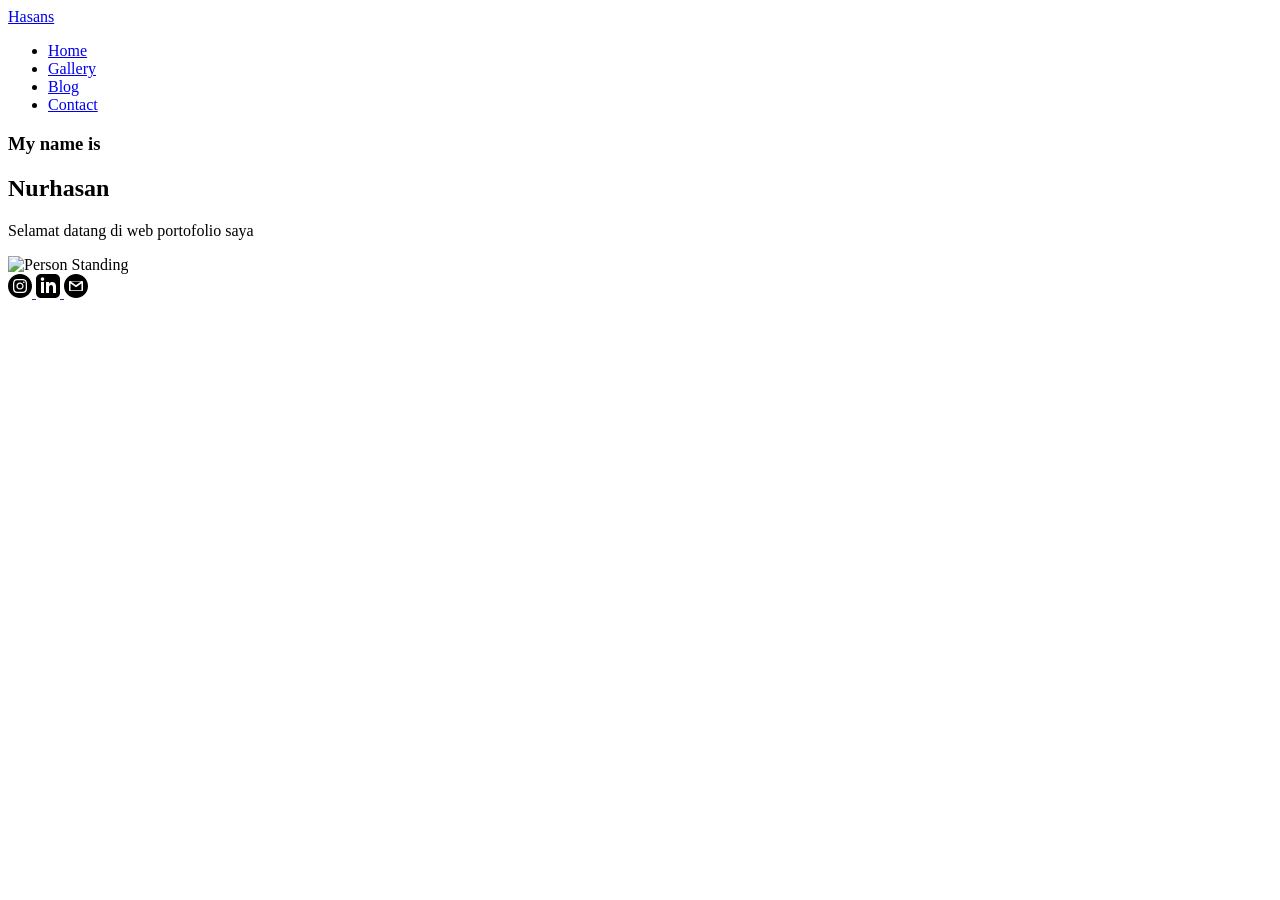
==== index.html @ 63d7e7f8 "Update Css" ====
<!DOCTYPE html>
<html lang="en">
  <head>
    <meta charset="UTF-8" />
    <meta name="viewport" content="width=device-width, initial-scale=1.0" />
    <link rel="stylesheet" href="/HomePage/style/style.css" />
    <title>Nurhasan</title>
  </head>
  <body>
    <!-- Header -->
    <header>
      <div class="main-container">
        <div class="nav">
          <div class="logo">
            <a href="/">Hasans</a>
          </div>

          <nav>
            <ul>
              <li><a href="/HomePage/index.html">Home</a></li>
              <li><a href="/HomePage/Gallery.html">Gallery</a></li>
              <li><a href="/HomePage/Blog.html">Blog</a></li>
              <li><a href="/HomePage/Contact.html">Contact</a></li>
            </ul>
          </nav>
          <div class="burger">
            <div class="line1"></div>
            <div class="line2"></div>
            <div class="line3"></div>
          </div>
        </div>
      </div>
    </header>
    <section id="hero">
      <div class="hero-left">
        <h3 class="pre-title">My name is</h3>
        <h1 class="hero-name">Nur<span>hasan</span></h1>
        <p>Selamat datang di web portofolio saya</p>
      </div>
      <div class="hero-right">
        <img src="/HomePage/Images/hero.png" alt="Person Standing" />
      </div>
    </section>
    <!-- end header -->

    <!-- footer -->
    <footer>
      <div class="footer-icons">
        <a href="">
          <svg
            xmlns="http://www.w3.org/2000/svg"
            width="24"
            height="24"
            viewBox="0 0 24 24"
          >
            <path
              d="M14.829 6.302c-.738-.034-.96-.04-2.829-.04s-2.09.007-2.828.04c-1.899.087-2.783.986-2.87 2.87-.033.738-.041.959-.041 2.828s.008 2.09.041 2.829c.087 1.879.967 2.783 2.87 2.87.737.033.959.041 2.828.041 1.87 0 2.091-.007 2.829-.041 1.899-.086 2.782-.988 2.87-2.87.033-.738.04-.96.04-2.829s-.007-2.09-.04-2.828c-.088-1.883-.973-2.783-2.87-2.87zm-2.829 9.293c-1.985 0-3.595-1.609-3.595-3.595 0-1.985 1.61-3.594 3.595-3.594s3.595 1.609 3.595 3.594c0 1.985-1.61 3.595-3.595 3.595zm3.737-6.491c-.464 0-.84-.376-.84-.84 0-.464.376-.84.84-.84.464 0 .84.376.84.84 0 .463-.376.84-.84.84zm-1.404 2.896c0 1.289-1.045 2.333-2.333 2.333s-2.333-1.044-2.333-2.333c0-1.289 1.045-2.333 2.333-2.333s2.333 1.044 2.333 2.333zm-2.333-12c-6.627 0-12 5.373-12 12s5.373 12 12 12 12-5.373 12-12-5.373-12-12-12zm6.958 14.886c-.115 2.545-1.532 3.955-4.071 4.072-.747.034-.986.042-2.887.042s-2.139-.008-2.886-.042c-2.544-.117-3.955-1.529-4.072-4.072-.034-.746-.042-.985-.042-2.886 0-1.901.008-2.139.042-2.886.117-2.544 1.529-3.955 4.072-4.071.747-.035.985-.043 2.886-.043s2.14.008 2.887.043c2.545.117 3.957 1.532 4.071 4.071.034.747.042.985.042 2.886 0 1.901-.008 2.14-.042 2.886z"
            />
          </svg>
        </a>
        <a href="">
          <svg
            xmlns="http://www.w3.org/2000/svg"
            width="24"
            height="24"
            viewBox="0 0 24 24"
          >
            <path
              d="M19 0h-14c-2.761 0-5 2.239-5 5v14c0 2.761 2.239 5 5 5h14c2.762 0 5-2.239 5-5v-14c0-2.761-2.238-5-5-5zm-11 19h-3v-11h3v11zm-1.5-12.268c-.966 0-1.75-.79-1.75-1.764s.784-1.764 1.75-1.764 1.75.79 1.75 1.764-.783 1.764-1.75 1.764zm13.5 12.268h-3v-5.604c0-3.368-4-3.113-4 0v5.604h-3v-11h3v1.765c1.396-2.586 7-2.777 7 2.476v6.759z"
            />
          </svg>
        </a>
        <a href="">
          <svg
            width="24"
            height="24"
            xmlns="http://www.w3.org/2000/svg"
            fill-rule="evenodd"
            clip-rule="evenodd"
          >
            <path
              d="M12 0c-6.626 0-12 5.372-12 12 0 6.627 5.374 12 12 12 6.627 0 12-5.373 12-12 0-6.628-5.373-12-12-12zm6.001 16.917c.552 0 .999-.448.999-.999v-7.919c0-.551-.448-.999-.999-.999h-12.002c-.551 0-.999.448-.999.999v7.919c0 .551.448.999.999.999h12.002zm-6.001-3.55l-5.45-3.782-.011 6.748h10.899v-6.748l-5.438 3.782zm5.174-5.784c-1.527 1.064-5.174 3.634-5.174 3.634l-5.203-3.634h10.377z"
            />
          </svg>
        </a>
      </div>
    </footer>
    <!-- end footer -->
  </body>
</html>
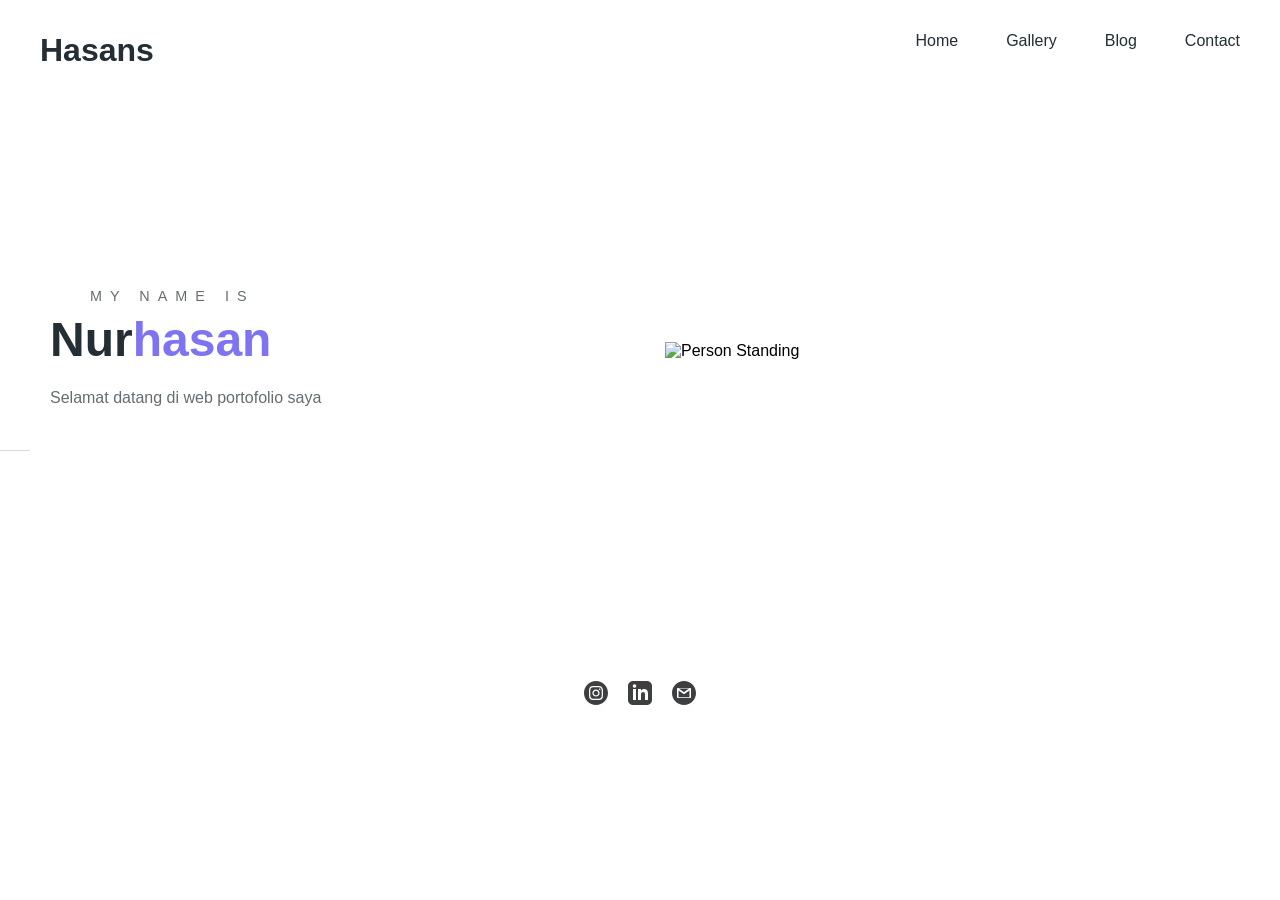
==== commit 63eb1880: "Update css" ====
--- a/index.html
+++ b/index.html
@@ -3,7 +3,7 @@
   <head>
     <meta charset="UTF-8" />
     <meta name="viewport" content="width=device-width, initial-scale=1.0" />
-    <link rel="stylesheet" href="/HomePage/style/style.css" />
+    <link rel="stylesheet" href="/style/style.css" />
     <title>Nurhasan</title>
   </head>
   <body>
@@ -17,10 +17,10 @@
 
           <nav>
             <ul>
-              <li><a href="/HomePage/index.html">Home</a></li>
-              <li><a href="/HomePage/Gallery.html">Gallery</a></li>
-              <li><a href="/HomePage/Blog.html">Blog</a></li>
-              <li><a href="/HomePage/Contact.html">Contact</a></li>
+              <li><a href="/index.html">Home</a></li>
+              <li><a href="/Gallery.html">Gallery</a></li>
+              <li><a href="/Blog.html">Blog</a></li>
+              <li><a href="/Contact.html">Contact</a></li>
             </ul>
           </nav>
           <div class="burger">
--- a/style/style.css
+++ b/style/style.css
@@ -0,0 +1,336 @@
+@import url("https://fonts.googleapis.com/css2?family=Caveat&family=Indie+Flower&family=Roboto:ital,wght@0,400;0,500;0,900;1,400;1,500&display=swap");
+
+:root {
+  --primaryTextColor: #232e35; /* untuk title atau judul */
+  --secondaryTextColor: #656d72; /* untuk text biasa seperti paragraf */
+
+  --BorderColor: #f1f1f1; /* untuk border */
+  --lineColor: #d9d9d9; /* untuk line color di pre title*/
+
+  --primarybackgroundColor: #fff; /* untuk background utama */
+  --secondBackgroundColor: ##fbfbfb; /* untuk background kedua */
+  --thirdBackgroundColor: #f5f3fe; /* untuk background ketiga */
+
+  --primaryIconColor: #7e74f1; /* untuk icon utama */
+  --primaryIconColorHover: #5d51e8; /* untuk icon utama ketika di hover */
+
+  --sectionPadding: 6rem 0;
+
+  --itemBorderRadius: 0.7rem;
+}
+
+* {
+  margin: 0;
+  padding: 0;
+  box-sizing: border-box;
+}
+
+body {
+  font-family: "Roboto", sans-serif;
+}
+
+h1,
+h2,
+h3,
+h4,
+h5,
+h6 {
+  color: var(--primaryTextColor);
+}
+
+p {
+  font-size: 1rem; /* 16px*/
+  line-height: 1.9rem;
+}
+
+p,
+span,
+label,
+input,
+textarea,
+li {
+  color: var(--secondaryTextColor);
+}
+
+a {
+  text-decoration: none;
+  scroll-behavior: smooth;
+}
+
+.main-container {
+  width: 1200px;
+  margin: 0 auto;
+}
+
+@media screen and (max-width: 1200px) {
+  .main-container {
+    width: 90%;
+  }
+}
+
+/* Buttons */
+.btn {
+  padding: 1rem 1.5rem;
+  background: white;
+  border: 1.5px solid var(--BorderColor);
+  cursor: pointer;
+  transition: 0.2s ease-in-out;
+}
+
+.btn:hover {
+  box-shadow: rgba(0, 0, 0, 0.5) 0px 3px 5px;
+}
+
+/* Titles */
+.section-title {
+  margin: 1rem 0 4rem;
+  font-size: 2rem;
+}
+
+.pre-title {
+  text-transform: uppercase;
+  letter-spacing: 0.5rem;
+  color: var(--secondaryTextColor);
+  position: inline;
+  padding-left: 40px;
+  width: fit-content;
+  font-weight: 400;
+  font-size: 0.9rem;
+}
+
+.pre-title::before {
+  content: "";
+  width: 30px;
+  height: 1px;
+  background: var(--lineColor);
+  position: absolute;
+  display: block;
+  left: 0;
+  top: 50%;
+}
+
+/* layout */
+.grid-3 {
+  display: grid;
+  grid-template-columns: repeat(auto-fit, minmax(250px, 1fr));
+  gap: 3rem;
+}
+
+/* logo and navigation menu */
+.nav {
+  display: flex;
+  justify-content: space-between;
+  padding: 2rem 0;
+}
+
+.nav ul {
+  list-style: none;
+  display: flex;
+  gap: 3rem;
+}
+
+.logo {
+  display: flex;
+  align-items: center;
+  font-weight: 700;
+  font-size: 2rem;
+}
+
+.logo a {
+  color: var(--primaryTextColor);
+}
+
+nav ul li {
+  display: flex;
+  align-items: center;
+  display: inline-block;
+}
+
+nav ul li a {
+  color: var(--primaryTextColor);
+}
+
+nav ul li a:hover {
+  color: #5d51e8;
+}
+
+/* burger */
+.burger div {
+  width: 25px;
+  height: 2px;
+  background-color: #000;
+  margin: 7px;
+  transition: all 0.3s;
+  z-index: 99;
+}
+
+.burger {
+  display: none;
+  z-index: 99;
+  position: fixed;
+  top: 33px;
+  right: 35px;
+}
+
+/* hero section */
+#hero {
+  height: 500px;
+  margin-left: 50px;
+  display: grid;
+  grid-template-columns: 1fr 1fr;
+  align-items: center;
+}
+
+.hero-name {
+  font-size: 3rem;
+  font-weight: 700;
+  margin: 0.5rem 0 1rem;
+}
+/* pewarnaan warna span */
+.hero-name span {
+  color: var(--primaryIconColor);
+}
+
+.hero-right img {
+  width: 90%;
+}
+
+/* services section */
+#services {
+  padding: var(--secondaryBackgroundColor);
+  padding: var(--sectionPadding);
+}
+
+.services .pre-title {
+  margin: 0 auto;
+}
+
+.services-title {
+  text-align: center;
+}
+
+.services {
+  padding: 3rem 2rem;
+  text-align: center;
+  background: var(--primarybackgroundColor);
+  border-radius: var(--itemBorderRadius);
+}
+
+.services h4 {
+  margin: 1.5rem 0;
+  font-weight: 500;
+  font-size: 1.05rem;
+}
+
+.services-icon {
+  background: var(--thirdBackgroundColor);
+  width: fit-content;
+  margin: 0 auto;
+  padding: 1rem 1.3rem;
+  border-radius: 0.5rem;
+}
+
+.services-icon svg {
+  color: var(--primaryIconColor);
+}
+
+/* contack section */
+#contact {
+  padding: var(--sectionPadding);
+}
+
+.contact {
+  display: grid;
+  grid-template-columns: repeat(auto-fit, minmax(350px, 1fr));
+  gap: 3rem;
+}
+
+.contact-form div {
+  margin-bottom: 1.4rem;
+}
+
+.contact-form input,
+.contact-form textarea {
+  width: 100%;
+  padding: 0.75rem 1.3rem;
+  font-family: "Roboto", sans-serif;
+  background: var(--secondBackgroundColor);
+  border: 1px solid var(--BorderColor);
+  border-radius: 3px;
+  resize: none;
+}
+
+.contact-form input::placeholder,
+.contact-form textarea::placeholder {
+  color: #9d9fa1;
+}
+
+.contact-form inout:focus,
+.contact-form textarea:focus {
+  outline: none;
+  border: 1px solid #7d7d7d;
+}
+
+.btn-submit {
+  width: 100%;
+  padding: 0.75rem 1.3rem;
+  background-color: var(--primaryIconColor);
+  color: #fff;
+  border: none;
+  border-radius: 3px;
+  cursor: pointer;
+  transition: 0.3s ease-in-out;
+}
+
+.btn-submit:hover {
+  background-color: var(--primaryIconColorHover);
+}
+
+/* right colom */
+.contact-item {
+  display: flex;
+  gap: 1.5rem;
+  margin-bottom: 2.5rem;
+}
+
+.contact-item-icon {
+  background: var(--thirdBackgroundColor);
+  width: 53px;
+  height: 53px;
+  border-radius: 10px;
+  display: flex;
+  justify-content: center;
+  align-items: center;
+}
+
+.contact-item-icon svg {
+  fill: var(--primaryIconColor);
+}
+
+.contact-item-detail h4 {
+  margin-bottom: 0.6rem;
+}
+
+/* footer section */
+
+footer {
+  padding: 4rem 0;
+  background: var(--secondBackgroundColor);
+  text-align: center;
+}
+
+.footer-icons {
+  margin: 1rem;
+}
+
+.footer-icons a {
+  margin: 0 0.5rem;
+}
+
+.footer-icons svg {
+  fill: #3e3f40;
+}
+
+.footer-icons a:hover svg {
+  fill: #000;
+}
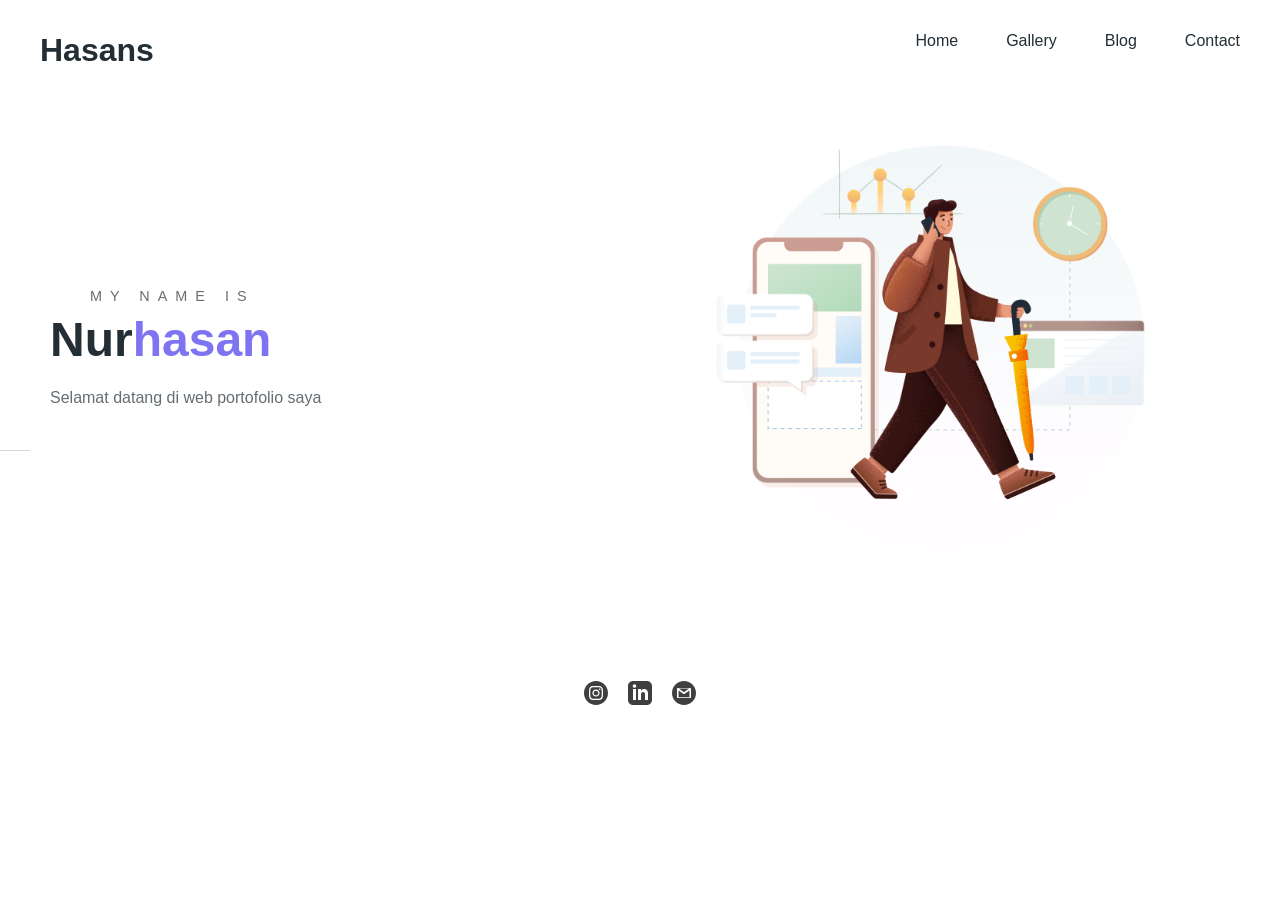
==== commit 93257587: "Update CSS" ====
--- a/index.html
+++ b/index.html
@@ -38,7 +38,7 @@
         <p>Selamat datang di web portofolio saya</p>
       </div>
       <div class="hero-right">
-        <img src="/HomePage/Images/hero.png" alt="Person Standing" />
+        <img src="/Images/hero.png" alt="Person Standing" />
       </div>
     </section>
     <!-- end header -->
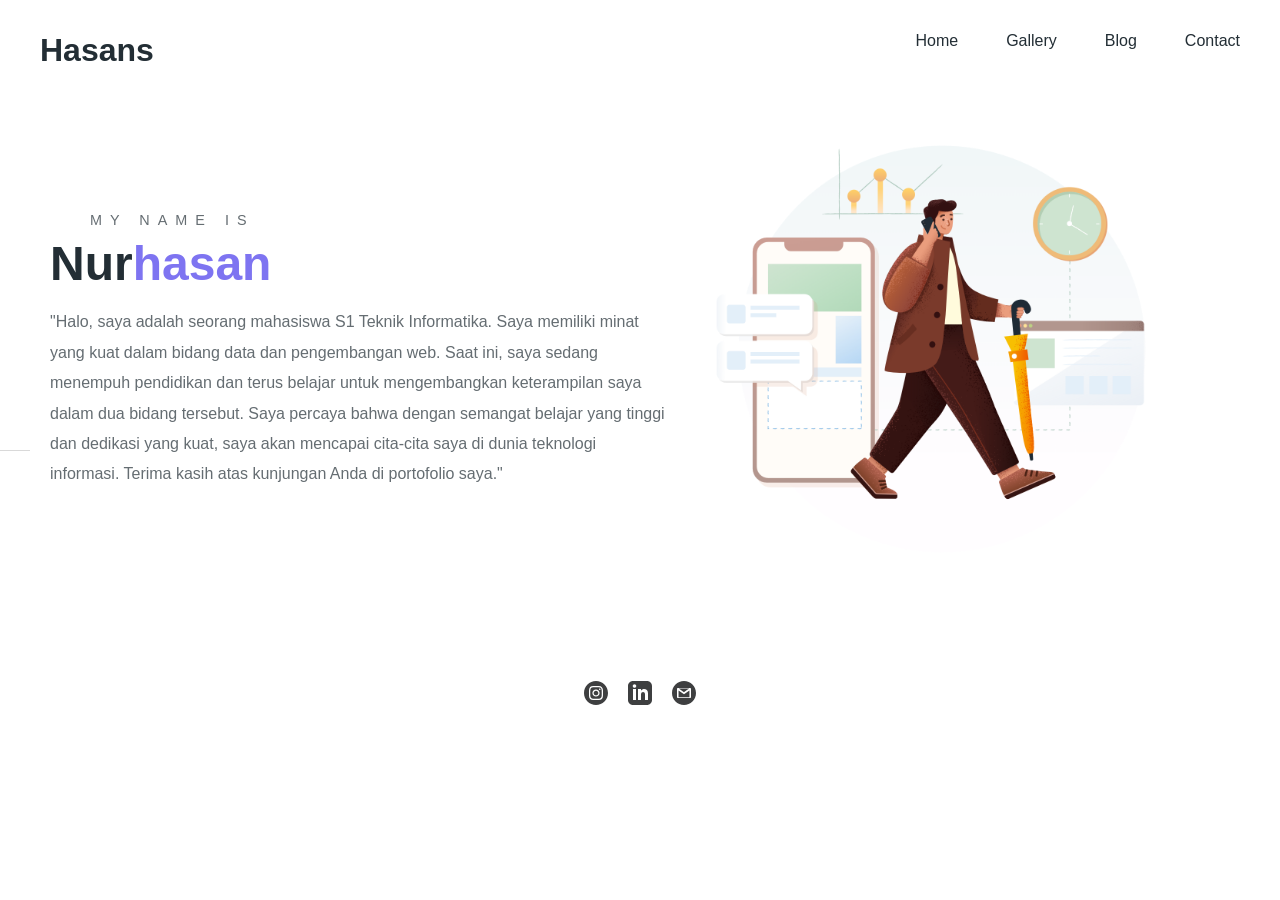
==== commit 0293aeba: "Add Java Script" ====
--- a/index.html
+++ b/index.html
@@ -4,6 +4,7 @@
     <meta charset="UTF-8" />
     <meta name="viewport" content="width=device-width, initial-scale=1.0" />
     <link rel="stylesheet" href="/style/style.css" />
+    <link rel="stylesheet" href="/style/Responsive.css" />
     <title>Nurhasan</title>
   </head>
   <body>
@@ -35,7 +36,15 @@
       <div class="hero-left">
         <h3 class="pre-title">My name is</h3>
         <h1 class="hero-name">Nur<span>hasan</span></h1>
-        <p>Selamat datang di web portofolio saya</p>
+        <p>
+          "Halo, saya adalah seorang mahasiswa S1 Teknik Informatika. Saya
+          memiliki minat yang kuat dalam bidang data dan pengembangan web. Saat
+          ini, saya sedang menempuh pendidikan dan terus belajar untuk
+          mengembangkan keterampilan saya dalam dua bidang tersebut. Saya
+          percaya bahwa dengan semangat belajar yang tinggi dan dedikasi yang
+          kuat, saya akan mencapai cita-cita saya di dunia teknologi informasi.
+          Terima kasih atas kunjungan Anda di portofolio saya."
+        </p>
       </div>
       <div class="hero-right">
         <img src="/Images/hero.png" alt="Person Standing" />
@@ -86,5 +95,6 @@
       </div>
     </footer>
     <!-- end footer -->
+    <script src="/Script/Main.js"></script>
   </body>
 </html>
--- a/style/Responsive.css
+++ b/style/Responsive.css
@@ -0,0 +1,118 @@
+@media screen and (max-width: 1000px) {
+  p {
+    font-size: 0.9rem;
+    line-height: 1.8rem;
+  }
+
+  .grid-3 {
+    gap: 1rem;
+  }
+
+  .skills-right {
+    font-size: 0.9rem;
+  }
+}
+
+@media screen and (max-width: 825px) {
+  /* burger */
+  .burger {
+    display: block;
+    cursor: pointer;
+  }
+
+  .toggle-burger .line-1 {
+    transform: rotate(-45deg) translate(-5px, 7px);
+  }
+
+  .toggle-burger .line-2 {
+    opacity: 0;
+  }
+
+  .toggle-burger .line-3 {
+    transform: rotate(45deg) translate(-5px, -7px);
+  }
+
+  /* navigation */
+  nav {
+    position: fixed;
+    width: 50%;
+    right: 0;
+    top: 0;
+    height: 100vh;
+    flex-direction: column;
+    background: var(--primarybackgroundColor);
+    border-left: 1px solid var(--borderColor);
+    z-index: 9;
+    transform: translateX(100%);
+    transition: 0.2s ease-in-out;
+  }
+
+  nav ul {
+    height: 100vh;
+    align-items: center;
+    flex-direction: column;
+    justify-content: center;
+  }
+
+  .nav-active {
+    transform: translateX(0);
+  }
+
+  :root {
+    --sectionPadding: 4rem 0;
+  }
+
+  .section-title {
+    margin: 1.6rem;
+    font-size: 0.6rem 0 2.5rem;
+  }
+
+  /* Hero section */
+  #hero {
+    grid-template-columns: 1fr;
+    height: fit-content;
+  }
+
+  .hero-right {
+    order: -1;
+  }
+
+  .hero-right {
+    width: 70%;
+  }
+
+  .hero-left {
+    text-align: center;
+    padding-bottom: 5rem;
+  }
+
+  .hero-left .pre-title {
+    margin: 0 auto;
+  }
+
+  .hero-name {
+    font-size: 2.3rem;
+    margin-bottom: 0.5rem;
+  }
+
+  /* skilss section */
+  .skills-right {
+    gap: 1rem;
+  }
+
+  /* footer section */
+  footer {
+    padding: 2rem 0;
+  }
+}
+
+@media screen and (max-width: 640px) {
+  /* title */
+  .section-title {
+    font-size: 1.3rem;
+  }
+
+  .pre-title {
+    font-size: 1.7rem;
+  }
+}
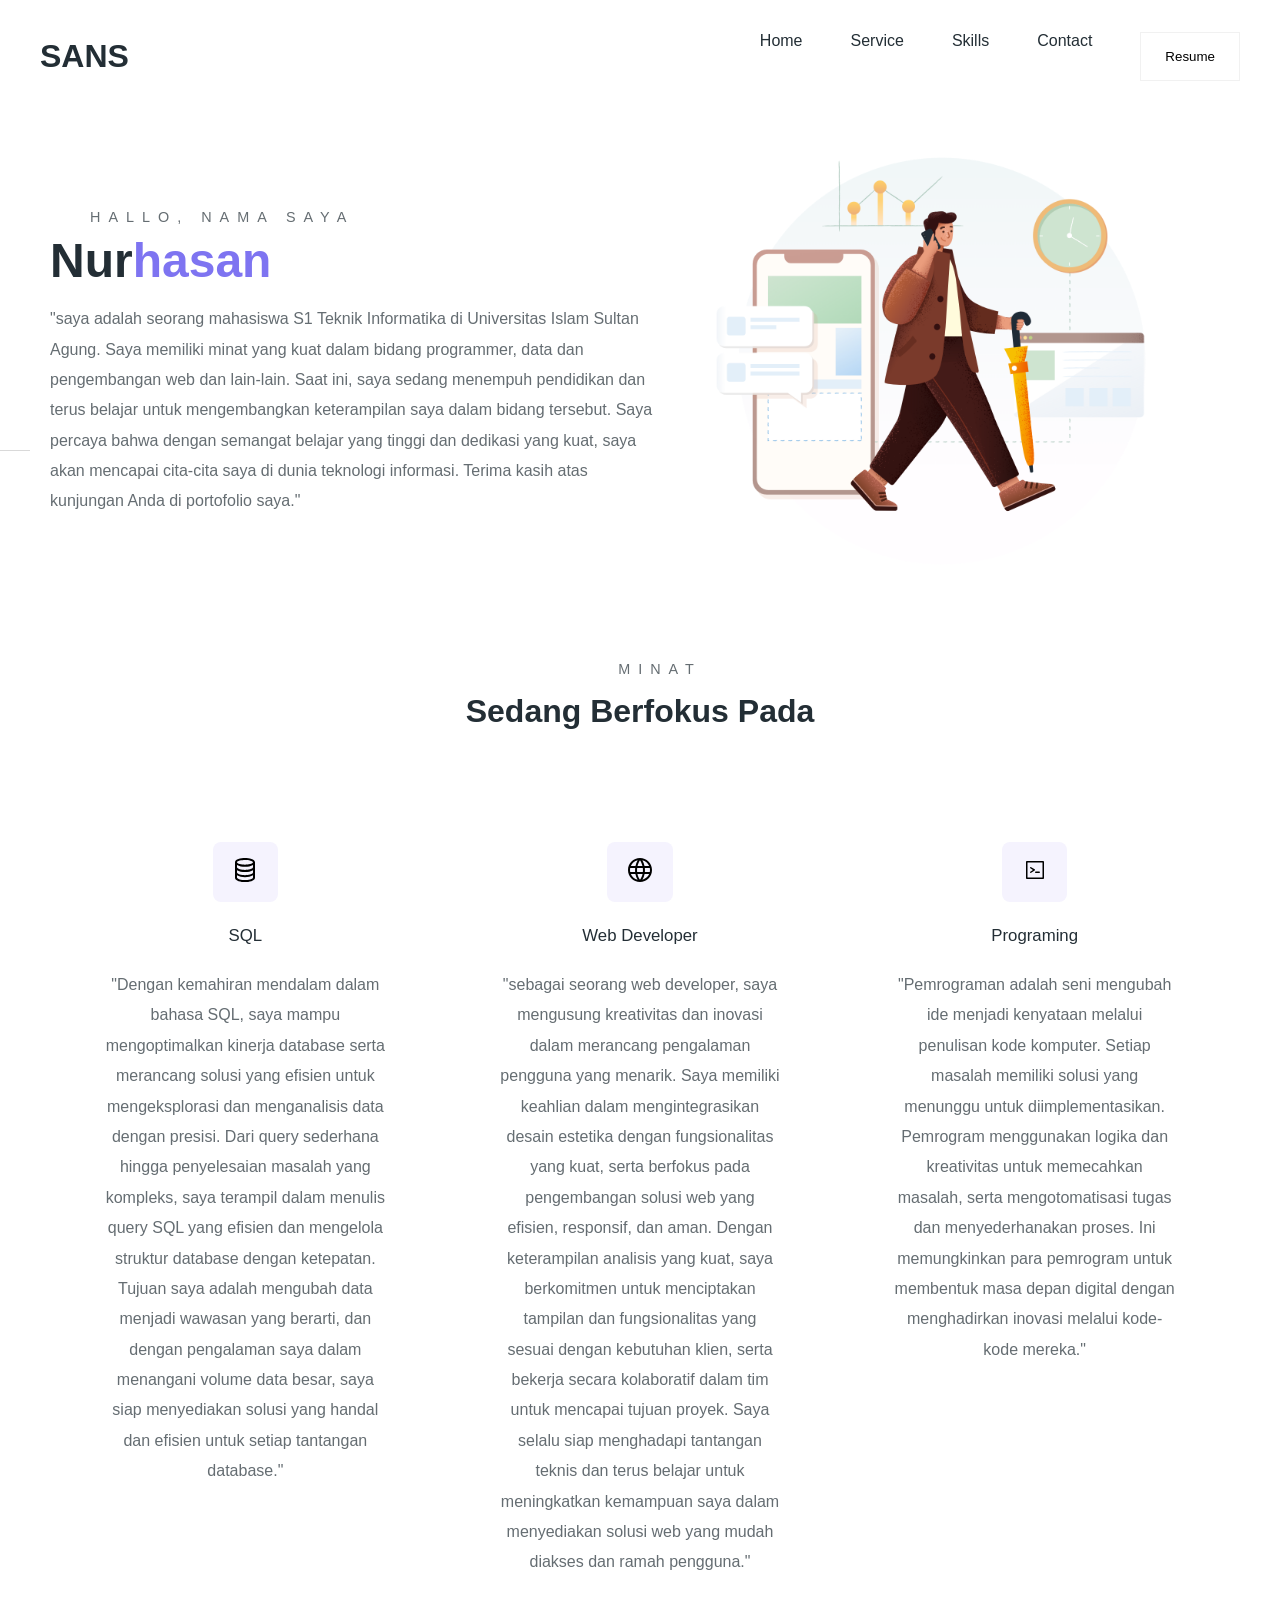
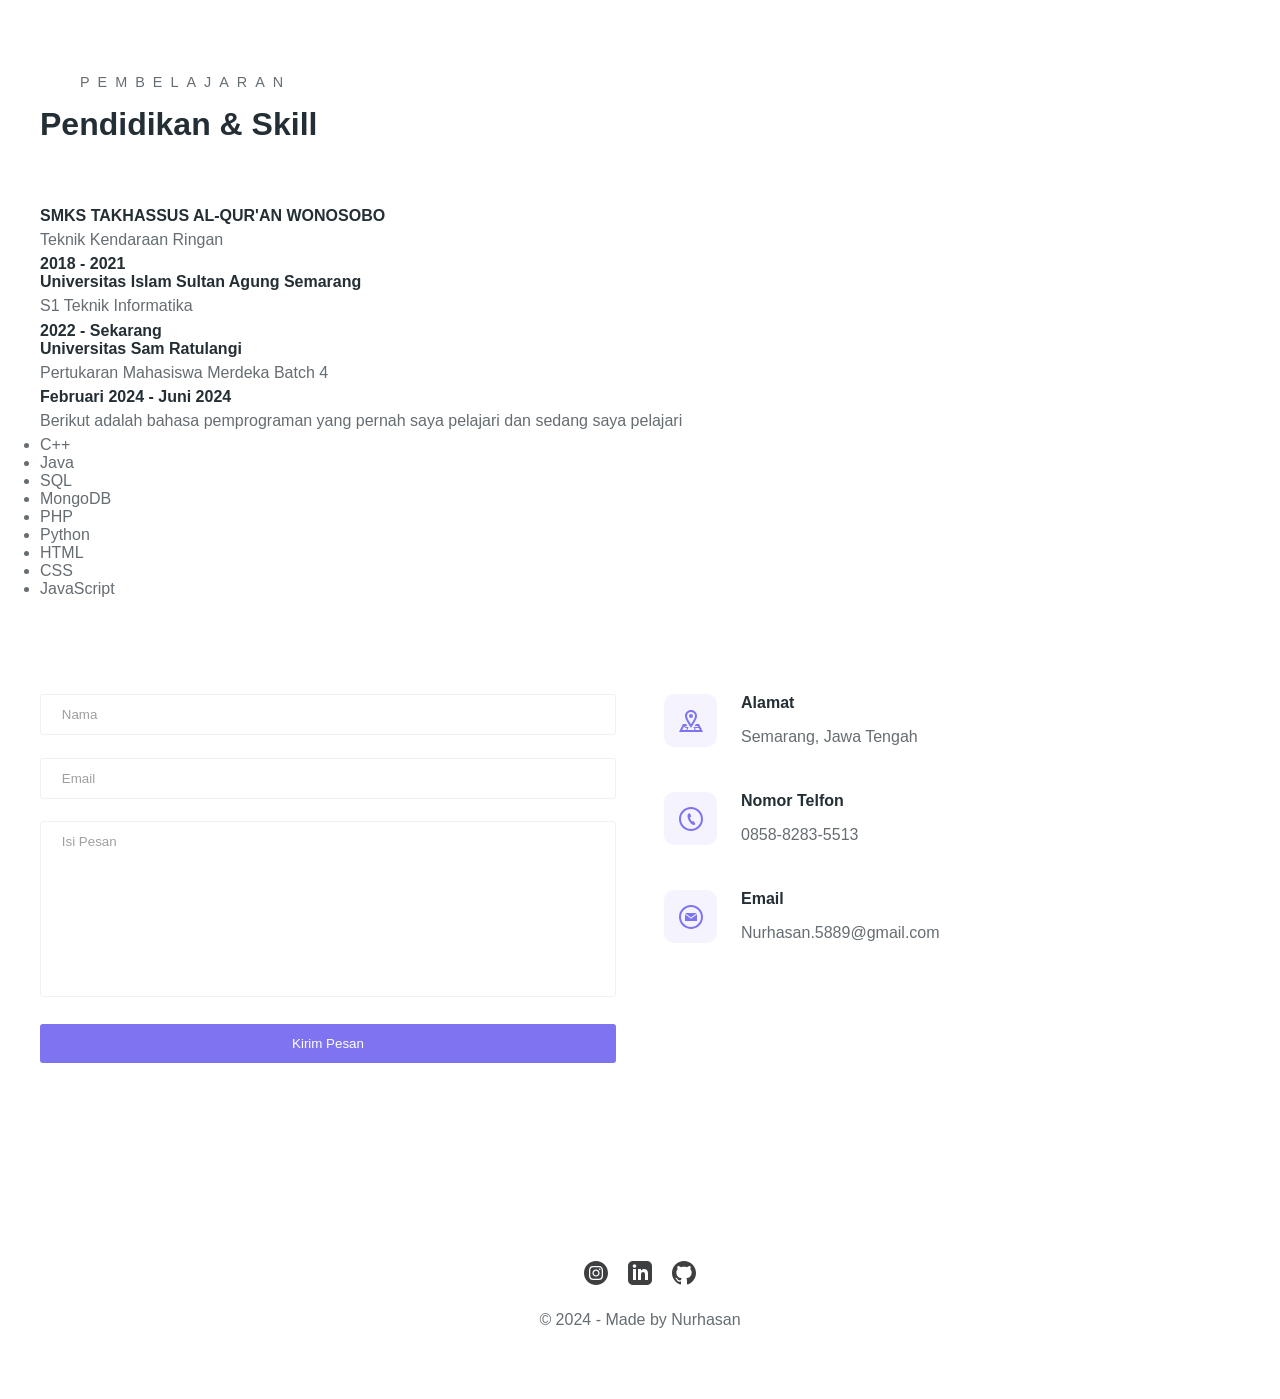
==== commit c56d93a1: "Update new" ====
--- a/index.html
+++ b/index.html
@@ -2,10 +2,13 @@
 <html lang="en">
   <head>
     <meta charset="UTF-8" />
+    <!--untuk standarisasi moderen -->
+    <meta http-equiv="X-UA-Compatible" content="IE=edge" />
+    <!-- -->
     <meta name="viewport" content="width=device-width, initial-scale=1.0" />
-    <link rel="stylesheet" href="/style/style.css" />
-    <link rel="stylesheet" href="/style/Responsive.css" />
     <title>Nurhasan</title>
+    <link rel="stylesheet" href="style/style.css" />
+    <link rel="stylesheet" href="style/responsive.css">
   </head>
   <body>
     <!-- Header -->
@@ -13,49 +16,474 @@
       <div class="main-container">
         <div class="nav">
           <div class="logo">
-            <a href="/">Hasans</a>
-          </div>
-
+            <a href="/">SANS</a>
+          </div>
           <nav>
             <ul>
-              <li><a href="/index.html">Home</a></li>
-              <li><a href="/Gallery.html">Gallery</a></li>
-              <li><a href="/Blog.html">Blog</a></li>
-              <li><a href="/Contact.html">Contact</a></li>
+              <li><a href="#home">Home</a></li>
+              <li><a href="#Services">Service</a></li>
+              <!-- <li><a href="#portofolios">Portofolio</a></li> -->
+              <li><a href="#skills">Skills</a></li>
+              <li><a href="#contact">Contact</a></li>
+              <li>
+                <a href="/resume.pdf" target="_blank">
+                  <button class="btn">Resume</button>
+                </a>
+              </li>
             </ul>
           </nav>
+
           <div class="burger">
-            <div class="line1"></div>
-            <div class="line2"></div>
-            <div class="line3"></div>
+            <div class="line-1"></div>
+            <div class="line-2"></div>
+            <div class="line-3"></div>
           </div>
         </div>
       </div>
     </header>
-    <section id="hero">
-      <div class="hero-left">
-        <h3 class="pre-title">My name is</h3>
-        <h1 class="hero-name">Nur<span>hasan</span></h1>
-        <p>
-          "Halo, saya adalah seorang mahasiswa S1 Teknik Informatika. Saya
-          memiliki minat yang kuat dalam bidang data dan pengembangan web. Saat
-          ini, saya sedang menempuh pendidikan dan terus belajar untuk
-          mengembangkan keterampilan saya dalam dua bidang tersebut. Saya
-          percaya bahwa dengan semangat belajar yang tinggi dan dedikasi yang
-          kuat, saya akan mencapai cita-cita saya di dunia teknologi informasi.
-          Terima kasih atas kunjungan Anda di portofolio saya."
-        </p>
+
+    <div>
+      <section id="hero">
+        <div class="hero-left">
+          <h3 class="pre-title">Hallo, Nama Saya</h3>
+          <h1 class="hero-name">Nur<span>hasan</span></h1>
+          <p>
+            "saya adalah seorang mahasiswa S1 Teknik Informatika di Universitas Islam Sultan Agung. 
+            Saya memiliki minat yang kuat dalam bidang programmer, data dan pengembangan web dan lain-lain. Saat ini, 
+            saya sedang menempuh pendidikan dan terus belajar untuk mengembangkan keterampilan saya dalam bidang tersebut. 
+            Saya percaya bahwa dengan semangat belajar yang tinggi dan dedikasi yang kuat, saya akan mencapai cita-cita saya di dunia teknologi informasi. 
+            Terima kasih atas kunjungan Anda di portofolio saya."
+          </p>
+        </div>
+        <div class="hero-right">
+          <img class="hero11" src="images/hero.png" alt="Person Standing" />
+        </div>
+      </section>
+    </div>
+
+    <!-- End of Header -->
+
+    <!-- services -->
+    <section id="Services">
+      <div class="services main-container">
+        <h3 class="pre-title">Minat</h3>
+        <h1 class="section-title services-title">Sedang Berfokus Pada</h1>
+
+        <div class="grid-3">
+          <!-- Services pertama -->
+          <div class="services">
+            <div class="services-icon">
+              <svg
+                xmlns="http://www.w3.org/2000/svg"
+                width="24"
+                height="24"
+                viewBox="0 0 24 24"
+              >
+                <path
+                  d="M12.008 0c-4.225 0-10.008 1.001-10.008 4.361v15.277c0 3.362 6.209 4.362 
+                10.008 4.362 3.783 0 9.992-1.001 9.992-4.361v-15.278c0-3.361-5.965-4.361-9.992-4.361zm0 
+                2c3.638 0 7.992.909 7.992 2.361 0 1.581-5.104 2.361-7.992 2.361-3.412.001-8.008-.905-8.008-2.361
+                0-1.584 4.812-2.361 8.008-2.361zm7.992 17.386c0 1.751-5.104 2.614-7.992 2.614-3.412 0-8.008-1.002-8.008-2.614v-2.04c2.117
+                1.342 5.17 1.78 8.008 1.78 2.829 0 5.876-.438 7.992-1.78v2.04zm0-4.873c0 1.75-5.104 2.614-7.992 
+                2.614-3.412-.001-8.008-1.002-8.008-2.614v-2.364c2.116 1.341 5.17 1.78 8.008 1.78 2.839 0 5.881-.442 7.992-1.78v2.364zm-7.992-2.585c-3.426 
+                0-8.008-1.006-8.008-2.614v-2.371c2.117 1.342 5.17 1.78 8.008 1.78 2.829 0 5.876-.438 7.992-1.78v2.372c0 1.753-5.131 2.613-7.992 2.613z"
+                />
+              </svg>
+            </div>
+            <h4>SQL</h4>
+            <p>
+            "Dengan kemahiran mendalam dalam bahasa SQL, saya mampu mengoptimalkan kinerja database serta merancang solusi yang efisien untuk mengeksplorasi dan menganalisis data dengan presisi. 
+            Dari query sederhana hingga penyelesaian masalah yang kompleks, saya terampil dalam menulis query SQL yang efisien dan mengelola struktur database dengan ketepatan. 
+            Tujuan saya adalah mengubah data menjadi wawasan yang berarti, dan dengan pengalaman saya dalam menangani volume data besar, saya siap menyediakan solusi yang handal dan efisien untuk setiap tantangan database."
+            </p>
+          </div>
+          <!-- ke dua -->
+          <div class="services">
+           <div class="services-icon">
+            <svg
+                      width="24"
+                      height="24"
+                      xmlns="http://www.w3.org/2000/svg"
+                      fill-rule="evenodd"
+                      clip-rule="evenodd"
+                    >
+                      <path
+                        d="M12 
+                      0c6.623 0 12 5.377 12 12s-5.377 12-12 12-12-5.377-12-12 5.377-12 12-12m2.557 16h-5.115c.546 2.46 1.441 4.114 2.558 
+                      5.744 1.194-1.741 2.041-3.41 2.557-5.744m-7.157 0h-4.567c1.236 2.825 3.704 4.972 6.755 5.716-1.048-1.733-1.783-3.658-2.188-5.716m13.767 
+                      0h-4.567c-.391 1.988-1.095 3.887-2.175 5.694 3.012-.763 5.517-2.895 6.742-5.694m-14.005-6h-4.962c-.267 1.313-.267 2.685 0 4h4.915c-.119-1.329-.101-2.672.047-4m7.661 
+                      0h-5.647c-.165 1.326-.185 2.672-.053 4h5.753c.133-1.328.111-2.673-.053-4m6.977 0h-4.963c.148 1.328.166 2.671.048 4h4.915c.26-1.285.273-2.648 0-4m-12.156-7.729c-3.077.732-5.567 
+                      2.886-6.811 5.729h4.653c.435-2.042 1.178-3.985 2.158-5.729m2.355-.048c-1.089 1.77-1.91 3.453-2.463 5.777h4.927c-.534-2.246-1.337-3.948-2.464-5.777m2.368.069c1.013 1.812 1.733 3.76 2.146 
+                      5.708h4.654c-1.232-2.816-3.762-4.958-6.8-5.708"
+                      />
+                    </svg>
+                  </div>
+                  <h4>Web Developer</h4>
+                  <p>
+                    "sebagai seorang web developer, saya mengusung kreativitas dan inovasi dalam merancang pengalaman pengguna yang menarik. 
+                    Saya memiliki keahlian dalam mengintegrasikan desain estetika dengan fungsionalitas yang kuat, serta berfokus pada pengembangan solusi web yang efisien, responsif, dan aman. 
+                    Dengan keterampilan analisis yang kuat, saya berkomitmen untuk menciptakan tampilan dan fungsionalitas yang sesuai dengan kebutuhan klien, serta bekerja secara kolaboratif dalam tim untuk mencapai tujuan proyek. 
+                    Saya selalu siap menghadapi tantangan teknis dan terus belajar untuk meningkatkan kemampuan saya dalam menyediakan solusi web yang mudah diakses dan ramah pengguna."
+                  </p>
+                </div> 
+
+                <!-- Services Ketiga-->
+                <div class="services">
+                  <div class="services-icon">
+                    <svg
+                      xmlns="http://www.w3.org/2000/svg"
+                      width="24"
+                      height="24"
+                      viewBox="0 0 24 24"
+                      clip-rule="evenodd"
+                      fill-rule="evenodd"
+                      stroke-linejoin="round"
+                      stroke-miterlimit="2"
+                      viewBox="0 0 24 24"
+                      xmlns="http://www.w3.org/2000/svg"><path
+                      d="m21 
+                      4c0-.478-.379-1-1-1h-16c-.62 0-1 .519-1 1v16c0 .621.52 1 1 1h16c.478 0 1-.379 1-1zm-16.5.5h15v15h-15zm2.818 5.865 2.635 1.622-2.641 1.645c-.207.146-.318.378-.318.613 
+                      0 .601.682.966 1.182.613l3.511-2.257c.199-.141.318-.369.318-.614 0-.244-.119-.472-.318-.613l-3.505-2.235c-.498-.35-1.182.009-1.182.612 0 .236.111.468.318.614zm9.678 
+                      3.873c0-.414-.336-.75-.75-.75h-3.5c-.413 0-.75.336-.75.75s.337.75.75.75h3.5c.414 0 .75-.336.75-.75z"
+                        fill-rule="nonzero"
+                      />
+                    </svg>
+                  </div>
+                  <h4>Programing</h4>
+                  <p>
+                  "Pemrograman adalah seni mengubah ide menjadi kenyataan melalui penulisan kode komputer. Setiap masalah memiliki solusi yang menunggu untuk diimplementasikan. 
+                  Pemrogram menggunakan logika dan kreativitas untuk memecahkan masalah, serta mengotomatisasi tugas dan menyederhanakan proses. 
+                  Ini memungkinkan para pemrogram untuk membentuk masa depan digital dengan menghadirkan inovasi melalui kode-kode mereka."
+                  </p>
+                </div>
+              </div>
+            </div>
+          </div>
+        </div>
+    </section>
+    <!-- end of services -->
+
+    <!-- Portofolio -->
+    <!-- <section id="portofolios">
+      <div class="portofolios main-container">
+        <h3 class="pre-title">My Works</h3>
+        <h1 class="section-title">Featured Portofolios</h1> -->
+
+        <!-- <div class="grid-3"> -->
+          <!-- portofolio 1 -->
+          <!-- <div class="portofolio">
+            <div class="portofolio-cover">
+              <img src="images/portofolio/portfolio-1.png" alt="Portofolio 1" />
+            </div>
+
+            <div class="portofolio-info">
+              <div class="portofolio-title">
+                <h4>Agency Website</h4>
+                <a href="/" class="portofolio-link">
+                  <svg
+                    width="24"
+                    height="24"
+                    xmlns="http://www.w3.org/2000/svg"
+                    fill-rule="evenodd"
+                    clip-rule="evenodd"
+                  >
+                    <path
+                      d="M12 
+                    0c6.623 0 12 5.377 12 12s-5.377 12-12 12-12-5.377-12-12 5.377-12 12-12m2.557 16h-5.115c.546 2.46 1.441 4.114 2.558 
+                    5.744 1.194-1.741 2.041-3.41 2.557-5.744m-7.157 0h-4.567c1.236 2.825 3.704 4.972 6.755 5.716-1.048-1.733-1.783-3.658-2.188-5.716m13.767 
+                    0h-4.567c-.391 1.988-1.095 3.887-2.175 5.694 3.012-.763 5.517-2.895 6.742-5.694m-14.005-6h-4.962c-.267 1.313-.267 2.685 0 4h4.915c-.119-1.329-.101-2.672.047-4m7.661 
+                    0h-5.647c-.165 1.326-.185 2.672-.053 4h5.753c.133-1.328.111-2.673-.053-4m6.977 0h-4.963c.148 1.328.166 2.671.048 4h4.915c.26-1.285.273-2.648 0-4m-12.156-7.729c-3.077.732-5.567 
+                    2.886-6.811 5.729h4.653c.435-2.042 1.178-3.985 2.158-5.729m2.355-.048c-1.089 1.77-1.91 3.453-2.463 5.777h4.927c-.534-2.246-1.337-3.948-2.464-5.777m2.368.069c1.013 1.812 1.733 3.76 2.146 
+                    5.708h4.654c-1.232-2.816-3.762-4.958-6.8-5.708"
+                    />
+                  </svg>
+                </a>
+              </div>
+
+              <div class="portofolio-tags">
+                <div>React</div>
+                <div>Talwind</div>
+              </div>
+
+              <p>
+                Lorem ipsum dolor, sit amet consectetur adipisicing elit. Odio
+                quae officiis perferendis dolores ad expedita. Alias numquam
+                ratione neque repellendus maxime cumque, exercitationem quas
+                eveniet fugiat sequi facere accusantium amet. Lorem ipsum dolor
+                sit amet consectetur adipisicing elit. Earum totam ullam maiores
+                nam soluta aut.
+              </p>
+            </div>
+          </div> -->
+          <!-- portofolio 2 -->
+          <!-- <div class="portofolio">
+            <div class="portofolio-cover">
+              <img src="images/portofolio/portfolio-2.png" alt="Portofolio 2" />
+            </div>
+
+            <div class="portofolio-info">
+              <div class="portofolio-title">
+                <h4>Landing Page</h4>
+                <a href="/" class="portofolio-link">
+                  <svg
+                    width="24"
+                    height="24"
+                    xmlns="http://www.w3.org/2000/svg"
+                    fill-rule="evenodd"
+                    clip-rule="evenodd"
+                  >
+                    <path
+                      d="M12 
+                    0c6.623 0 12 5.377 12 12s-5.377 12-12 12-12-5.377-12-12 5.377-12 12-12m2.557 16h-5.115c.546 2.46 1.441 4.114 2.558 
+                    5.744 1.194-1.741 2.041-3.41 2.557-5.744m-7.157 0h-4.567c1.236 2.825 3.704 4.972 6.755 5.716-1.048-1.733-1.783-3.658-2.188-5.716m13.767 
+                    0h-4.567c-.391 1.988-1.095 3.887-2.175 5.694 3.012-.763 5.517-2.895 6.742-5.694m-14.005-6h-4.962c-.267 1.313-.267 2.685 0 4h4.915c-.119-1.329-.101-2.672.047-4m7.661 
+                    0h-5.647c-.165 1.326-.185 2.672-.053 4h5.753c.133-1.328.111-2.673-.053-4m6.977 0h-4.963c.148 1.328.166 2.671.048 4h4.915c.26-1.285.273-2.648 0-4m-12.156-7.729c-3.077.732-5.567 
+                    2.886-6.811 5.729h4.653c.435-2.042 1.178-3.985 2.158-5.729m2.355-.048c-1.089 1.77-1.91 3.453-2.463 5.777h4.927c-.534-2.246-1.337-3.948-2.464-5.777m2.368.069c1.013 1.812 1.733 3.76 2.146 
+                    5.708h4.654c-1.232-2.816-3.762-4.958-6.8-5.708"
+                    />
+                  </svg>
+                </a>
+              </div>
+
+              <div class="portofolio-tags">
+                <div>Vue</div>
+                <div>Contentful</div>
+              </div>
+
+              <p>
+                Lorem ipsum dolor, sit amet consectetur adipisicing elit. Odio
+                quae officiis perferendis dolores ad expedita. Alias numquam
+                ratione neque repellendus maxime cumque, exercitationem quas
+                eveniet fugiat sequi facere accusantium amet. Lorem ipsum dolor
+                sit amet consectetur adipisicing elit. Earum totam ullam maiores
+                nam soluta aut.
+              </p>
+            </div>
+          </div> -->
+
+          <!-- portofolio 3 -->
+
+          <!-- <div class="portofolio">
+            <div class="portofolio-cover">
+              <img
+                src="images/portofolio/portofolio-3.png"
+                alt="Portofolio 3"
+              />
+            </div>
+
+            <div class="portofolio-info">
+              <div class="portofolio-title">
+                <h4>Dashboard Admin</h4>
+                <a href="/" class="portofolio-link">
+                  <svg
+                    width="24"
+                    height="24"
+                    xmlns="http://www.w3.org/2000/svg"
+                    fill-rule="evenodd"
+                    clip-rule="evenodd"
+                  >
+                    <path
+                      d="M12 
+                    0c6.623 0 12 5.377 12 12s-5.377 12-12 12-12-5.377-12-12 5.377-12 12-12m2.557 16h-5.115c.546 2.46 1.441 4.114 2.558 
+                    5.744 1.194-1.741 2.041-3.41 2.557-5.744m-7.157 0h-4.567c1.236 2.825 3.704 4.972 6.755 5.716-1.048-1.733-1.783-3.658-2.188-5.716m13.767 
+                    0h-4.567c-.391 1.988-1.095 3.887-2.175 5.694 3.012-.763 5.517-2.895 6.742-5.694m-14.005-6h-4.962c-.267 1.313-.267 2.685 0 4h4.915c-.119-1.329-.101-2.672.047-4m7.661 
+                    0h-5.647c-.165 1.326-.185 2.672-.053 4h5.753c.133-1.328.111-2.673-.053-4m6.977 0h-4.963c.148 1.328.166 2.671.048 4h4.915c.26-1.285.273-2.648 0-4m-12.156-7.729c-3.077.732-5.567 
+                    2.886-6.811 5.729h4.653c.435-2.042 1.178-3.985 2.158-5.729m2.355-.048c-1.089 1.77-1.91 3.453-2.463 5.777h4.927c-.534-2.246-1.337-3.948-2.464-5.777m2.368.069c1.013 1.812 1.733 3.76 2.146 
+                    5.708h4.654c-1.232-2.816-3.762-4.958-6.8-5.708"
+                    />
+                  </svg>
+                </a>
+              </div>
+
+              <div class="portofolio-tags">
+                <div>React</div>
+                <div>Materialize</div>
+              </div>
+
+              <p>
+                Lorem ipsum dolor, sit amet consectetur adipisicing elit. Odio
+                quae officiis perferendis dolores ad expedita. Alias numquam
+                ratione neque repellendus maxime cumque, exercitationem quas
+                eveniet fugiat sequi facere accusantium amet. Lorem ipsum dolor
+                sit amet consectetur adipisicing elit. Earum totam ullam maiores
+                nam soluta aut.
+              </p>
+            </div>
+          </div>
+        </div>
       </div>
-      <div class="hero-right">
-        <img src="/Images/hero.png" alt="Person Standing" />
+    </section> -->
+    <!-- end portofolio -->
+
+    <!-- Skill & Education -->
+    <section id="skills">
+      <div class="skills main-container">
+        <h3 class="pre-title">Pembelajaran</h3>
+        <h1 class="section-title">Pendidikan & Skill</h1>
+
+        <div class="skills-grid">
+          <div class="skills-left">
+            <!-- 1 -->
+            <div class="education">
+              <div class="line">
+                <div></div>
+              </div>
+
+              <div class="education-info">
+                <h4 class="education-title">SMKS TAKHASSUS AL-QUR'AN WONOSOBO</h4>
+                <p>Teknik Kendaraan Ringan</p>
+                <h4 class="education-years">2018 - 2021</h4>
+              </div>
+            </div>
+            <!-- 2 -->
+            <div class="education">
+              <div class="line">
+                <div></div>
+              </div>
+
+              <div class="education-info">
+                <h4 class="education-title">Universitas Islam Sultan Agung Semarang</h4>
+                <p>S1 Teknik Informatika</p>
+                <h4 class="education-years">2022 - Sekarang</h4>
+              </div>
+            </div>
+            <!-- 3 -->
+            <div class="education">
+              <div class="line">
+                <div></div>
+              </div>
+
+              <div class="education-info">
+                <h4 class="education-title">Universitas Sam Ratulangi</h4>
+                <p>Pertukaran Mahasiswa Merdeka Batch 4</p>
+                <h4 class="education-years">Februari 2024 - Juni 2024</h4>
+              </div>
+            </div>
+          </div>
+          <div class="skills-right">
+            <p>
+              Berikut adalah bahasa pemprograman yang pernah saya pelajari dan sedang saya pelajari 
+            </p>
+
+            <div class="skills-list">
+              <ul>
+                <li>C++</li>
+                <li>Java</li>
+                <li>SQL</li>
+                <li>MongoDB</li>
+                <li>PHP</li>
+              </ul>
+
+              <ul>
+                <li>Python</li>
+                <li>HTML</li>
+                <li>CSS</li>
+                <li>JavaScript</li>
+              </ul>
+            </div>
+          </div>
+        </div>
       </div>
     </section>
-    <!-- end header -->
+    <!-- end off skil education -->
+
+    <!-- Contact -->
+    <section id="contact">
+      <!-- <h3 class="pre-title">Learning Path</h3>
+      <h1 class="section-title">Skills & Education</h1> -->
+      <div class="contact main-container">
+        <div class="contact-left">
+          <form
+            class="contact-form"
+            action="https://formspree.io/f/moqoybwl"
+            method="POST"
+          >
+            <div>
+              <input type="text" placeholder="Nama" name="name" />
+            </div>
+            <div>
+              <input type="Email" placeholder="Email" name="Email" />
+            </div>
+            <div>
+              <textarea
+                name="message"
+                id="message"
+                placeholder="Isi Pesan"
+                cols="30"
+                rows="10"
+              ></textarea>
+            </div>
+            <div>
+              <button class="btn-submit">Kirim Pesan</button>
+            </div>
+          </form>
+        </div>
+        <div class="contact-right">
+          <!-- contack item pertama -->
+          <div class="contact-item">
+            <div class="contact-item-icon">
+              <svg
+                xmlns="http://www.w3.org/2000/svg"
+                width="24"
+                height="24"
+                viewBox="0 0 24 24"
+              >
+                <path
+                  d="M12 3c2.131 0 4 1.73 4 3.702 0 2.05-1.714 4.941-4 8.561-2.286-3.62-4-6.511-4-8.561 0-1.972 1.869-3.702 4-3.702zm0-2c-3.148 0-6 2.553-6 5.702 0 3.148 2.602 6.907 6 12.298 3.398-5.391 6-9.15 6-12.298 0-3.149-2.851-5.702-6-5.702zm0 8c-1.105 0-2-.895-2-2s.895-2 2-2 2 .895 2 2-.895 2-2 2zm8 6h-3.135c-.385.641-.798 1.309-1.232 2h3.131l.5 1h-4.264l-.344.544-.289.456h.558l.858 2h-7.488l.858-2h.479l-.289-.456-.343-.544h-2.042l-1.011-1h2.42c-.435-.691-.848-1.359-1.232-2h-3.135l-4 8h24l-4-8zm-12.794 6h-3.97l1.764-3.528 1.516 1.528h1.549l-.859 2zm8.808-2h3.75l1 2h-3.892l-.858-2z"/>
+              </svg>
+            </div>
+            <div class="contact-item-detail">
+              <h4>Alamat</h4>
+              <p>Semarang, Jawa Tengah</p>
+            </div>
+          </div>
+          <!-- contack item kedua -->
+          <div class="contact-item">
+            <div class="contact-item-icon">
+              <svg
+                xmlns="http://www.w3.org/2000/svg"
+                width="24"
+                height="24"
+                viewBox="0 0 24 24"
+              >
+                <path
+                  d="M12 2c5.514 0 10 4.486 10 10s-4.486 10-10 10-10-4.486-10-10 4.486-10 10-10zm0-2c-6.627 0-12 5.373-12 12s5.373 12 12 12 12-5.373 12-12-5.373-12-12-12zm4.5 17.311l-1.76-3.397-1.032.505c-1.12.543-3.4-3.91-2.305-4.497l1.042-.513-1.747-3.409-1.053.52c-3.601 1.877 2.117 12.991 5.8 11.308l1.055-.517z"
+                />
+              </svg>
+            </div>
+            <div class="contact-item-detail">
+              <h4>Nomor Telfon</h4>
+              <p>0858-8283-5513</p>
+            </div>
+          </div>
+          <!-- contack item ketiga -->
+          <div class="contact-item">
+            <div class="contact-item-icon">
+              <svg
+                xmlns="http://www.w3.org/2000/svg"
+                width="24"
+                height="24"
+                viewBox="0 0 24 24"
+              >
+                <path
+                  d="M12 2.02c5.514 0 10 4.486 10 10s-4.486 10-10 10-10-4.486-10-10 4.486-10 10-10zm0-2c-6.627 0-12 5.373-12 12s5.373 12 12 12 12-5.373 12-12-5.373-12-12-12zm0 12.55l-5.992-4.57h11.983l-5.991 4.57zm0 1.288l-6-4.629v6.771h12v-6.771l-6 4.629z"
+                />
+              </svg>
+            </div>
+            <div class="contact-item-detail">
+              <h4>Email</h4>
+              <p>Nurhasan.5889@gmail.com</p>
+            </div>
+          </div>
+        </div>
+      </div>
+    </section>
+    <!-- End of contact -->
 
     <!-- footer -->
     <footer>
       <div class="footer-icons">
-        <a href="">
+        <a href="https://www.instagram.com/nurhasan12_?igsh=aHVleXhkbWpycDJx">
           <svg
             xmlns="http://www.w3.org/2000/svg"
             width="24"
@@ -67,7 +495,7 @@
             />
           </svg>
         </a>
-        <a href="">
+        <a href="https://www.linkedin.com/in/nurhasan12/">
           <svg
             xmlns="http://www.w3.org/2000/svg"
             width="24"
@@ -79,22 +507,24 @@
             />
           </svg>
         </a>
-        <a href="">
+        <a href="https://github.com/Nurhasan12">
           <svg
+            xmlns="http://www.w3.org/2000/svg"
             width="24"
             height="24"
-            xmlns="http://www.w3.org/2000/svg"
-            fill-rule="evenodd"
-            clip-rule="evenodd"
+            viewBox="0 0 24 24"
           >
             <path
-              d="M12 0c-6.626 0-12 5.372-12 12 0 6.627 5.374 12 12 12 6.627 0 12-5.373 12-12 0-6.628-5.373-12-12-12zm6.001 16.917c.552 0 .999-.448.999-.999v-7.919c0-.551-.448-.999-.999-.999h-12.002c-.551 0-.999.448-.999.999v7.919c0 .551.448.999.999.999h12.002zm-6.001-3.55l-5.45-3.782-.011 6.748h10.899v-6.748l-5.438 3.782zm5.174-5.784c-1.527 1.064-5.174 3.634-5.174 3.634l-5.203-3.634h10.377z"
+              d="M12 0c-6.626 0-12 5.373-12 12 0 5.302 3.438 9.8 8.207 11.387.599.111.793-.261.793-.577v-2.234c-3.338.726-4.033-1.416-4.033-1.416-.546-1.387-1.333-1.756-1.333-1.756-1.089-.745.083-.729.083-.729 1.205.084 1.839 1.237 1.839 1.237 1.07 1.834 2.807 1.304 3.492.997.107-.775.418-1.305.762-1.604-2.665-.305-5.467-1.334-5.467-5.931 0-1.311.469-2.381 1.236-3.221-.124-.303-.535-1.524.117-3.176 0 0 1.008-.322 3.301 1.23.957-.266 1.983-.399 3.003-.404 1.02.005 2.047.138 3.006.404 2.291-1.552 3.297-1.23 3.297-1.23.653 1.653.242 2.874.118 3.176.77.84 1.235 1.911 1.235 3.221 0 4.609-2.807 5.624-5.479 5.921.43.372.823 1.102.823 2.222v3.293c0 .319.192.694.801.576 4.765-1.589 8.199-6.086 8.199-11.386 0-6.627-5.373-12-12-12z"
             />
           </svg>
         </a>
       </div>
+      <p>&#169; 2024 - Made by Nurhasan</p>
     </footer>
-    <!-- end footer -->
-    <script src="/Script/Main.js"></script>
+
+    <!-- end off footer -->
+
+    <script src="scripts/main.js"></script>
   </body>
-</html>
+</html>
--- a/style/responsive.css
+++ b/style/responsive.css
@@ -0,0 +1,118 @@
+@media screen and (max-width: 1000px) {
+  p {
+    font-size: 0.9rem;
+    line-height: 1.8rem;
+  }
+
+  .grid-3 {
+    gap: 1rem;
+  }
+
+  .skills-right {
+    font-size: 0.9rem;
+  }
+}
+
+@media screen and (max-width: 825px) {
+  /* burger */
+  .burger {
+    display: block;
+    cursor: pointer;
+  }
+
+  .toggle-burger .line-1 {
+    transform: rotate(-45deg) translate(-5px, 7px);
+  }
+
+  .toggle-burger .line-2 {
+    opacity: 0;
+  }
+
+  .toggle-burger .line-3 {
+    transform: rotate(45deg) translate(-5px, -7px);
+  }
+
+  /* navigation */
+  nav {
+    position: fixed;
+    width: 50%;
+    right: 0;
+    top: 0;
+    height: 100vh;
+    flex-direction: column;
+    background: var(--primarybackgroundColor);
+    border-left: 1px solid var(--borderColor);
+    z-index: 9;
+    transform: translateX(100%);
+    transition: 0.2s ease-in-out;
+  }
+
+  nav ul {
+    height: 100vh;
+    align-items: center;
+    flex-direction: column;
+    justify-content: center;
+  }
+
+  .nav-active {
+    transform: translateX(0);
+  }
+
+  :root {
+    --sectionPadding: 4rem 0;
+  }
+
+  .section-title {
+    margin: 1.6rem;
+    font-size: 0.6rem 0 2.5rem;
+  }
+
+  /* Hero section */
+  #hero {
+    grid-template-columns: 1fr;
+    height: fit-content;
+  }
+
+  .hero-right {
+    order: -1;
+  }
+
+  .hero-right {
+    width: 70%;
+  }
+
+  .hero-left {
+    text-align: center;
+    padding-bottom: 5rem;
+  }
+
+  .hero-left .pre-title {
+    margin: 0 auto;
+  }
+
+  .hero-name {
+    font-size: 2.3rem;
+    margin-bottom: 0.5rem;
+  }
+
+  /* skilss section */
+  .skills-right {
+    gap: 1rem;
+  }
+
+  /* footer section */
+  footer {
+    padding: 2rem 0;
+  }
+}
+
+@media screen and (max-width: 640px) {
+  /* title */
+  .section-title {
+    font-size: 1.3rem;
+  }
+
+  .pre-title {
+    font-size: 1.7rem;
+  }
+}
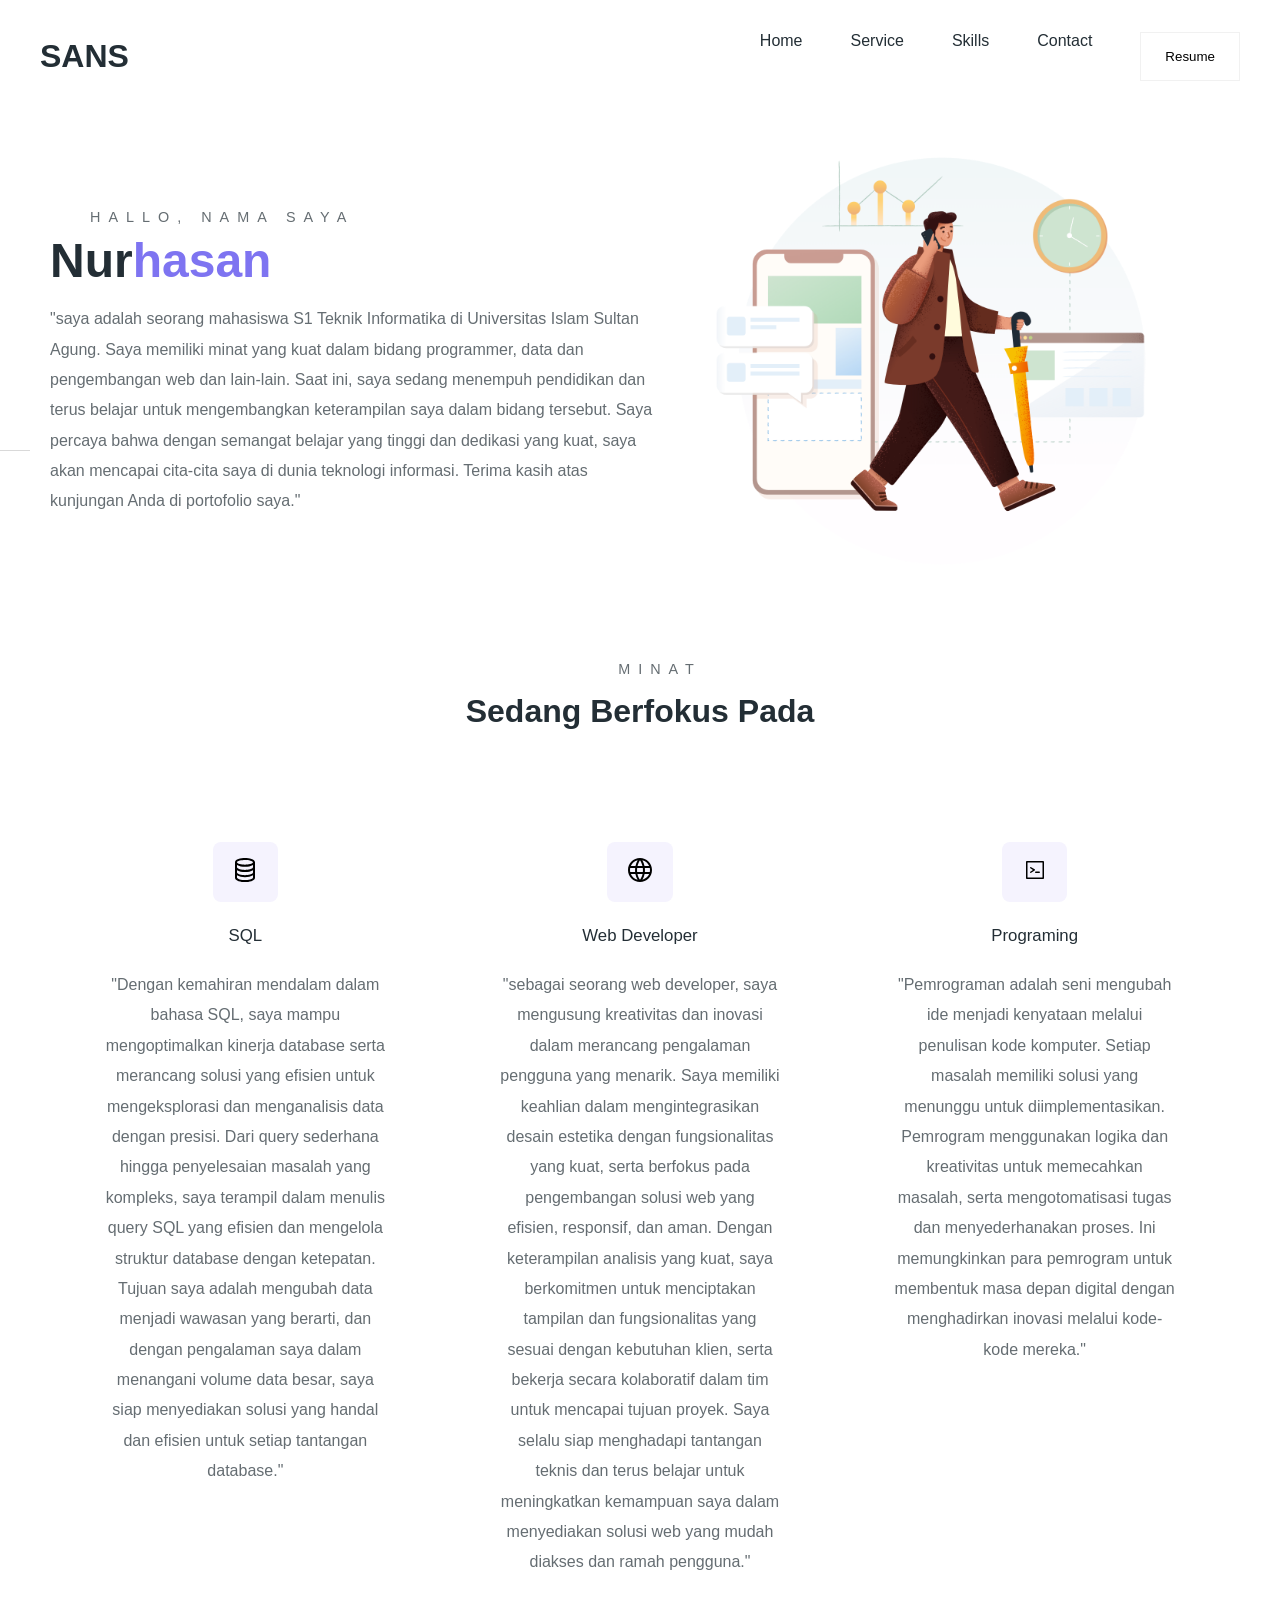
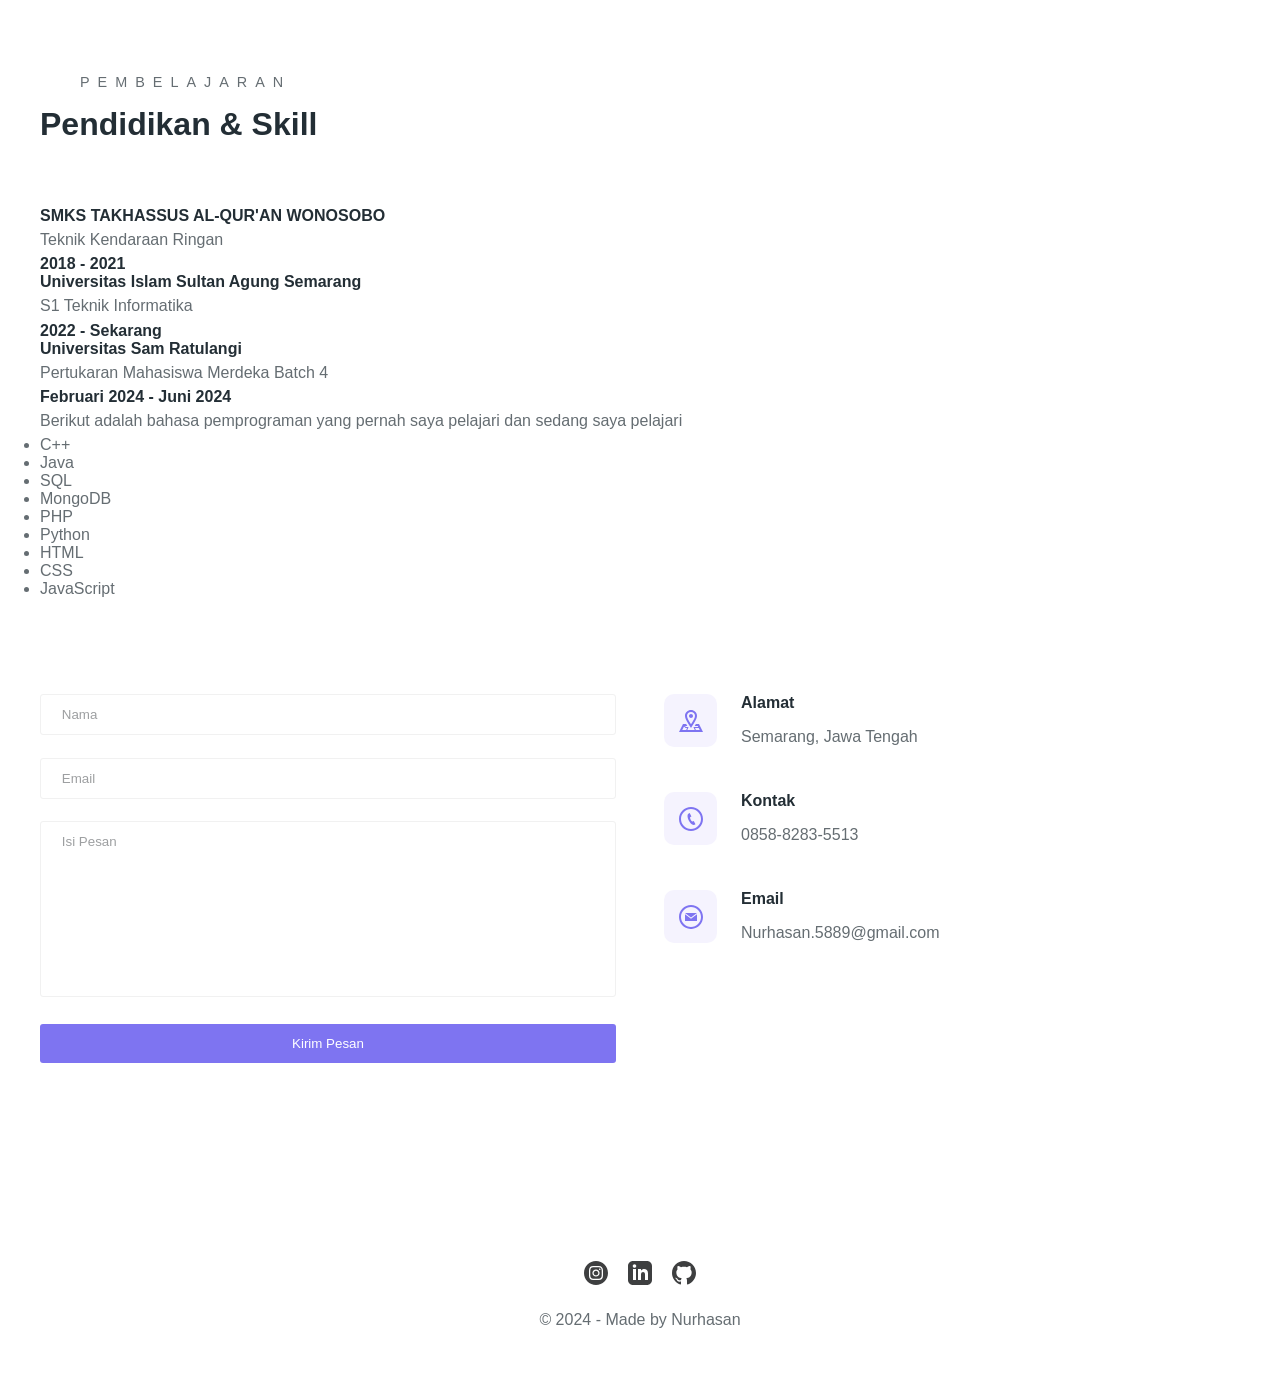
==== commit f5c52548: "initial comit" ====
--- a/index.html
+++ b/index.html
@@ -163,157 +163,6 @@
     </section>
     <!-- end of services -->
 
-    <!-- Portofolio -->
-    <!-- <section id="portofolios">
-      <div class="portofolios main-container">
-        <h3 class="pre-title">My Works</h3>
-        <h1 class="section-title">Featured Portofolios</h1> -->
-
-        <!-- <div class="grid-3"> -->
-          <!-- portofolio 1 -->
-          <!-- <div class="portofolio">
-            <div class="portofolio-cover">
-              <img src="images/portofolio/portfolio-1.png" alt="Portofolio 1" />
-            </div>
-
-            <div class="portofolio-info">
-              <div class="portofolio-title">
-                <h4>Agency Website</h4>
-                <a href="/" class="portofolio-link">
-                  <svg
-                    width="24"
-                    height="24"
-                    xmlns="http://www.w3.org/2000/svg"
-                    fill-rule="evenodd"
-                    clip-rule="evenodd"
-                  >
-                    <path
-                      d="M12 
-                    0c6.623 0 12 5.377 12 12s-5.377 12-12 12-12-5.377-12-12 5.377-12 12-12m2.557 16h-5.115c.546 2.46 1.441 4.114 2.558 
-                    5.744 1.194-1.741 2.041-3.41 2.557-5.744m-7.157 0h-4.567c1.236 2.825 3.704 4.972 6.755 5.716-1.048-1.733-1.783-3.658-2.188-5.716m13.767 
-                    0h-4.567c-.391 1.988-1.095 3.887-2.175 5.694 3.012-.763 5.517-2.895 6.742-5.694m-14.005-6h-4.962c-.267 1.313-.267 2.685 0 4h4.915c-.119-1.329-.101-2.672.047-4m7.661 
-                    0h-5.647c-.165 1.326-.185 2.672-.053 4h5.753c.133-1.328.111-2.673-.053-4m6.977 0h-4.963c.148 1.328.166 2.671.048 4h4.915c.26-1.285.273-2.648 0-4m-12.156-7.729c-3.077.732-5.567 
-                    2.886-6.811 5.729h4.653c.435-2.042 1.178-3.985 2.158-5.729m2.355-.048c-1.089 1.77-1.91 3.453-2.463 5.777h4.927c-.534-2.246-1.337-3.948-2.464-5.777m2.368.069c1.013 1.812 1.733 3.76 2.146 
-                    5.708h4.654c-1.232-2.816-3.762-4.958-6.8-5.708"
-                    />
-                  </svg>
-                </a>
-              </div>
-
-              <div class="portofolio-tags">
-                <div>React</div>
-                <div>Talwind</div>
-              </div>
-
-              <p>
-                Lorem ipsum dolor, sit amet consectetur adipisicing elit. Odio
-                quae officiis perferendis dolores ad expedita. Alias numquam
-                ratione neque repellendus maxime cumque, exercitationem quas
-                eveniet fugiat sequi facere accusantium amet. Lorem ipsum dolor
-                sit amet consectetur adipisicing elit. Earum totam ullam maiores
-                nam soluta aut.
-              </p>
-            </div>
-          </div> -->
-          <!-- portofolio 2 -->
-          <!-- <div class="portofolio">
-            <div class="portofolio-cover">
-              <img src="images/portofolio/portfolio-2.png" alt="Portofolio 2" />
-            </div>
-
-            <div class="portofolio-info">
-              <div class="portofolio-title">
-                <h4>Landing Page</h4>
-                <a href="/" class="portofolio-link">
-                  <svg
-                    width="24"
-                    height="24"
-                    xmlns="http://www.w3.org/2000/svg"
-                    fill-rule="evenodd"
-                    clip-rule="evenodd"
-                  >
-                    <path
-                      d="M12 
-                    0c6.623 0 12 5.377 12 12s-5.377 12-12 12-12-5.377-12-12 5.377-12 12-12m2.557 16h-5.115c.546 2.46 1.441 4.114 2.558 
-                    5.744 1.194-1.741 2.041-3.41 2.557-5.744m-7.157 0h-4.567c1.236 2.825 3.704 4.972 6.755 5.716-1.048-1.733-1.783-3.658-2.188-5.716m13.767 
-                    0h-4.567c-.391 1.988-1.095 3.887-2.175 5.694 3.012-.763 5.517-2.895 6.742-5.694m-14.005-6h-4.962c-.267 1.313-.267 2.685 0 4h4.915c-.119-1.329-.101-2.672.047-4m7.661 
-                    0h-5.647c-.165 1.326-.185 2.672-.053 4h5.753c.133-1.328.111-2.673-.053-4m6.977 0h-4.963c.148 1.328.166 2.671.048 4h4.915c.26-1.285.273-2.648 0-4m-12.156-7.729c-3.077.732-5.567 
-                    2.886-6.811 5.729h4.653c.435-2.042 1.178-3.985 2.158-5.729m2.355-.048c-1.089 1.77-1.91 3.453-2.463 5.777h4.927c-.534-2.246-1.337-3.948-2.464-5.777m2.368.069c1.013 1.812 1.733 3.76 2.146 
-                    5.708h4.654c-1.232-2.816-3.762-4.958-6.8-5.708"
-                    />
-                  </svg>
-                </a>
-              </div>
-
-              <div class="portofolio-tags">
-                <div>Vue</div>
-                <div>Contentful</div>
-              </div>
-
-              <p>
-                Lorem ipsum dolor, sit amet consectetur adipisicing elit. Odio
-                quae officiis perferendis dolores ad expedita. Alias numquam
-                ratione neque repellendus maxime cumque, exercitationem quas
-                eveniet fugiat sequi facere accusantium amet. Lorem ipsum dolor
-                sit amet consectetur adipisicing elit. Earum totam ullam maiores
-                nam soluta aut.
-              </p>
-            </div>
-          </div> -->
-
-          <!-- portofolio 3 -->
-
-          <!-- <div class="portofolio">
-            <div class="portofolio-cover">
-              <img
-                src="images/portofolio/portofolio-3.png"
-                alt="Portofolio 3"
-              />
-            </div>
-
-            <div class="portofolio-info">
-              <div class="portofolio-title">
-                <h4>Dashboard Admin</h4>
-                <a href="/" class="portofolio-link">
-                  <svg
-                    width="24"
-                    height="24"
-                    xmlns="http://www.w3.org/2000/svg"
-                    fill-rule="evenodd"
-                    clip-rule="evenodd"
-                  >
-                    <path
-                      d="M12 
-                    0c6.623 0 12 5.377 12 12s-5.377 12-12 12-12-5.377-12-12 5.377-12 12-12m2.557 16h-5.115c.546 2.46 1.441 4.114 2.558 
-                    5.744 1.194-1.741 2.041-3.41 2.557-5.744m-7.157 0h-4.567c1.236 2.825 3.704 4.972 6.755 5.716-1.048-1.733-1.783-3.658-2.188-5.716m13.767 
-                    0h-4.567c-.391 1.988-1.095 3.887-2.175 5.694 3.012-.763 5.517-2.895 6.742-5.694m-14.005-6h-4.962c-.267 1.313-.267 2.685 0 4h4.915c-.119-1.329-.101-2.672.047-4m7.661 
-                    0h-5.647c-.165 1.326-.185 2.672-.053 4h5.753c.133-1.328.111-2.673-.053-4m6.977 0h-4.963c.148 1.328.166 2.671.048 4h4.915c.26-1.285.273-2.648 0-4m-12.156-7.729c-3.077.732-5.567 
-                    2.886-6.811 5.729h4.653c.435-2.042 1.178-3.985 2.158-5.729m2.355-.048c-1.089 1.77-1.91 3.453-2.463 5.777h4.927c-.534-2.246-1.337-3.948-2.464-5.777m2.368.069c1.013 1.812 1.733 3.76 2.146 
-                    5.708h4.654c-1.232-2.816-3.762-4.958-6.8-5.708"
-                    />
-                  </svg>
-                </a>
-              </div>
-
-              <div class="portofolio-tags">
-                <div>React</div>
-                <div>Materialize</div>
-              </div>
-
-              <p>
-                Lorem ipsum dolor, sit amet consectetur adipisicing elit. Odio
-                quae officiis perferendis dolores ad expedita. Alias numquam
-                ratione neque repellendus maxime cumque, exercitationem quas
-                eveniet fugiat sequi facere accusantium amet. Lorem ipsum dolor
-                sit amet consectetur adipisicing elit. Earum totam ullam maiores
-                nam soluta aut.
-              </p>
-            </div>
-          </div>
-        </div>
-      </div>
-    </section> -->
-    <!-- end portofolio -->
 
     <!-- Skill & Education -->
     <section id="skills">
@@ -452,7 +301,7 @@
               </svg>
             </div>
             <div class="contact-item-detail">
-              <h4>Nomor Telfon</h4>
+              <h4>Kontak</h4>
               <p>0858-8283-5513</p>
             </div>
           </div>
